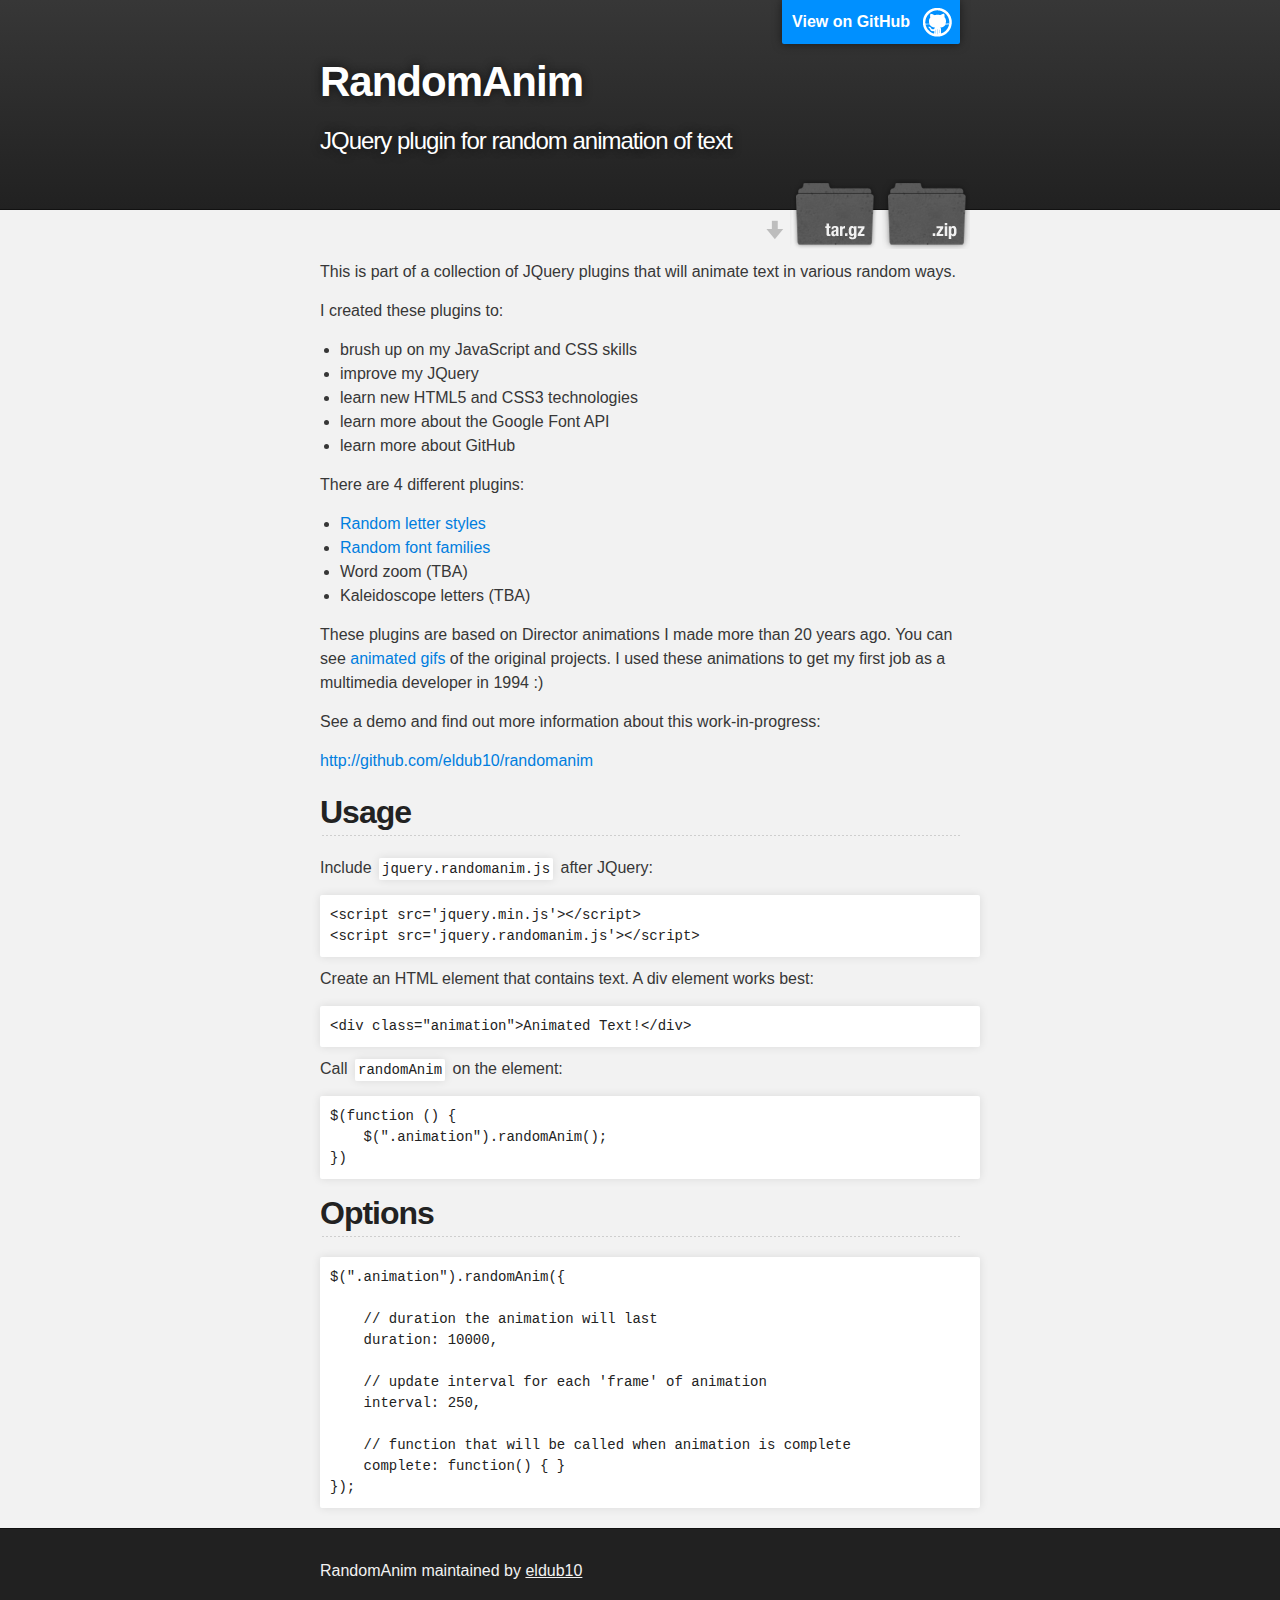
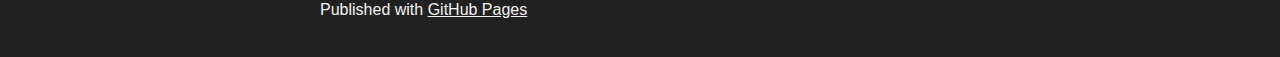
==== index.html @ 1a924863 "Create gh-pages branch via GitHub" ====
<!DOCTYPE html>
<html>

  <head>
    <meta charset='utf-8'>
    <meta http-equiv="X-UA-Compatible" content="chrome=1">
    <meta name="description" content="RandomAnim : JQuery plugin for random animation of text">

    <link rel="stylesheet" type="text/css" media="screen" href="stylesheets/stylesheet.css">

    <title>RandomAnim</title>
  </head>

  <body>

    <!-- HEADER -->
    <div id="header_wrap" class="outer">
        <header class="inner">
          <a id="forkme_banner" href="https://github.com/eldub10/randomanim">View on GitHub</a>

          <h1 id="project_title">RandomAnim</h1>
          <h2 id="project_tagline">JQuery plugin for random animation of text</h2>

            <section id="downloads">
              <a class="zip_download_link" href="https://github.com/eldub10/randomanim/zipball/master">Download this project as a .zip file</a>
              <a class="tar_download_link" href="https://github.com/eldub10/randomanim/tarball/master">Download this project as a tar.gz file</a>
            </section>
        </header>
    </div>

    <!-- MAIN CONTENT -->
    <div id="main_content_wrap" class="outer">
      <section id="main_content" class="inner">
        <p>This is part of a collection of JQuery plugins that will animate text in various random ways.</p>

<p>I created these plugins to:</p>

<ul>
<li>brush up on my JavaScript and CSS skills</li>
<li>improve my JQuery</li>
<li>learn new HTML5 and CSS3 technologies</li>
<li>learn more about the Google Font API</li>
<li>learn more about GitHub</li>
</ul>

<p>There are 4 different plugins:</p>

<ul>
<li><a href="http://github.com/eldub10/randomanim/">Random letter styles</a></li>
<li><a href="http://github.com/eldub10/fontanim/">Random font families</a></li>
<li>Word zoom (TBA)</li>
<li>Kaleidoscope letters (TBA)</li>
</ul>

<p>These plugins are based on Director animations I made more than 20 years ago. You can see <a href="http://github.com/eldub10/randomanim/img/aov.gif">animated gifs</a> of the original projects. I used these animations to get my first job as a multimedia developer in 1994 :)</p>

<p>See a demo and find out more information about this work-in-progress:</p>

<p><a href="http://github.com/eldub10/randomanim">http://github.com/eldub10/randomanim</a></p>

<h2>
<a id="usage" class="anchor" href="#usage" aria-hidden="true"><span class="octicon octicon-link"></span></a>Usage</h2>

<p>Include <code>jquery.randomanim.js</code> after JQuery:</p>

<div class="highlight highlight-html"><pre>&lt;<span class="pl-ent">script</span> <span class="pl-e">src</span>=<span class="pl-s"><span class="pl-pds">'</span>jquery.min.js<span class="pl-pds">'</span></span>&gt;&lt;/<span class="pl-ent">script</span>&gt;
&lt;<span class="pl-ent">script</span> <span class="pl-e">src</span>=<span class="pl-s"><span class="pl-pds">'</span>jquery.randomanim.js<span class="pl-pds">'</span></span>&gt;&lt;/<span class="pl-ent">script</span>&gt;</pre></div>

<p>Create an HTML element that contains text. A div element works best:</p>

<div class="highlight highlight-html"><pre>&lt;<span class="pl-ent">div</span> <span class="pl-e">class</span>=<span class="pl-s"><span class="pl-pds">"</span>animation<span class="pl-pds">"</span></span>&gt;Animated Text!&lt;/<span class="pl-ent">div</span>&gt;</pre></div>

<p>Call <code>randomAnim</code> on the element:</p>

<div class="highlight highlight-js"><pre>$(<span class="pl-k">function</span> () {
    $(<span class="pl-s"><span class="pl-pds">"</span>.animation<span class="pl-pds">"</span></span>).randomAnim();
})</pre></div>

<h2>
<a id="options" class="anchor" href="#options" aria-hidden="true"><span class="octicon octicon-link"></span></a>Options</h2>

<div class="highlight highlight-js"><pre>$(<span class="pl-s"><span class="pl-pds">"</span>.animation<span class="pl-pds">"</span></span>).randomAnim({

    <span class="pl-c">// duration the animation will last</span>
    duration<span class="pl-k">:</span> <span class="pl-c1">10000</span>,

    <span class="pl-c">// update interval for each 'frame' of animation</span>
    interval<span class="pl-k">:</span> <span class="pl-c1">250</span>,

    <span class="pl-c">// function that will be called when animation is complete</span>
    <span class="pl-en">complete</span>: <span class="pl-k">function</span>() { }
});</pre></div>
      </section>
    </div>

    <!-- FOOTER  -->
    <div id="footer_wrap" class="outer">
      <footer class="inner">
        <p class="copyright">RandomAnim maintained by <a href="https://github.com/eldub10">eldub10</a></p>
        <p>Published with <a href="https://pages.github.com">GitHub Pages</a></p>
      </footer>
    </div>

    

  </body>
</html>
---- stylesheets/stylesheet.css ----
/*******************************************************************************
Slate Theme for GitHub Pages
by Jason Costello, @jsncostello
*******************************************************************************/

@import url(pygment_trac.css);

/*******************************************************************************
MeyerWeb Reset
*******************************************************************************/

html, body, div, span, applet, object, iframe,
h1, h2, h3, h4, h5, h6, p, blockquote, pre,
a, abbr, acronym, address, big, cite, code,
del, dfn, em, img, ins, kbd, q, s, samp,
small, strike, strong, sub, sup, tt, var,
b, u, i, center,
dl, dt, dd, ol, ul, li,
fieldset, form, label, legend,
table, caption, tbody, tfoot, thead, tr, th, td,
article, aside, canvas, details, embed,
figure, figcaption, footer, header, hgroup,
menu, nav, output, ruby, section, summary,
time, mark, audio, video {
  margin: 0;
  padding: 0;
  border: 0;
  font: inherit;
  vertical-align: baseline;
}

/* HTML5 display-role reset for older browsers */
article, aside, details, figcaption, figure,
footer, header, hgroup, menu, nav, section {
  display: block;
}

ol, ul {
  list-style: none;
}

table {
  border-collapse: collapse;
  border-spacing: 0;
}

/*******************************************************************************
Theme Styles
*******************************************************************************/

body {
  box-sizing: border-box;
  color:#373737;
  background: #212121;
  font-size: 16px;
  font-family: 'Myriad Pro', Calibri, Helvetica, Arial, sans-serif;
  line-height: 1.5;
  -webkit-font-smoothing: antialiased;
}

h1, h2, h3, h4, h5, h6 {
  margin: 10px 0;
  font-weight: 700;
  color:#222222;
  font-family: 'Lucida Grande', 'Calibri', Helvetica, Arial, sans-serif;
  letter-spacing: -1px;
}

h1 {
  font-size: 36px;
  font-weight: 700;
}

h2 {
  padding-bottom: 10px;
  font-size: 32px;
  background: url('../images/bg_hr.png') repeat-x bottom;
}

h3 {
  font-size: 24px;
}

h4 {
  font-size: 21px;
}

h5 {
  font-size: 18px;
}

h6 {
  font-size: 16px;
}

p {
  margin: 10px 0 15px 0;
}

footer p {
  color: #f2f2f2;
}

a {
  text-decoration: none;
  color: #007edf;
  text-shadow: none;

  transition: color 0.5s ease;
  transition: text-shadow 0.5s ease;
  -webkit-transition: color 0.5s ease;
  -webkit-transition: text-shadow 0.5s ease;
  -moz-transition: color 0.5s ease;
  -moz-transition: text-shadow 0.5s ease;
  -o-transition: color 0.5s ease;
  -o-transition: text-shadow 0.5s ease;
  -ms-transition: color 0.5s ease;
  -ms-transition: text-shadow 0.5s ease;
}

a:hover, a:focus {text-decoration: underline;}

footer a {
  color: #F2F2F2;
  text-decoration: underline;
}

em {
  font-style: italic;
}

strong {
  font-weight: bold;
}

img {
  position: relative;
  margin: 0 auto;
  max-width: 739px;
  padding: 5px;
  margin: 10px 0 10px 0;
  border: 1px solid #ebebeb;

  box-shadow: 0 0 5px #ebebeb;
  -webkit-box-shadow: 0 0 5px #ebebeb;
  -moz-box-shadow: 0 0 5px #ebebeb;
  -o-box-shadow: 0 0 5px #ebebeb;
  -ms-box-shadow: 0 0 5px #ebebeb;
}

p img {
  display: inline;
  margin: 0;
  padding: 0;
  vertical-align: middle;
  text-align: center;
  border: none;
}

pre, code {
  width: 100%;
  color: #222;
  background-color: #fff;

  font-family: Monaco, "Bitstream Vera Sans Mono", "Lucida Console", Terminal, monospace;
  font-size: 14px;

  border-radius: 2px;
  -moz-border-radius: 2px;
  -webkit-border-radius: 2px;
}

pre {
  width: 100%;
  padding: 10px;
  box-shadow: 0 0 10px rgba(0,0,0,.1);
  overflow: auto;
}

code {
  padding: 3px;
  margin: 0 3px;
  box-shadow: 0 0 10px rgba(0,0,0,.1);
}

pre code {
  display: block;
  box-shadow: none;
}

blockquote {
  color: #666;
  margin-bottom: 20px;
  padding: 0 0 0 20px;
  border-left: 3px solid #bbb;
}


ul, ol, dl {
  margin-bottom: 15px
}

ul {
  list-style-position: inside;
  list-style: disc;
  padding-left: 20px;
}

ol {
  list-style-position: inside;
  list-style: decimal;
  padding-left: 20px;
}

dl dt {
  font-weight: bold;
}

dl dd {
  padding-left: 20px;
  font-style: italic;
}

dl p {
  padding-left: 20px;
  font-style: italic;
}

hr {
  height: 1px;
  margin-bottom: 5px;
  border: none;
  background: url('../images/bg_hr.png') repeat-x center;
}

table {
  border: 1px solid #373737;
  margin-bottom: 20px;
  text-align: left;
 }

th {
  font-family: 'Lucida Grande', 'Helvetica Neue', Helvetica, Arial, sans-serif;
  padding: 10px;
  background: #373737;
  color: #fff;
 }

td {
  padding: 10px;
  border: 1px solid #373737;
 }

form {
  background: #f2f2f2;
  padding: 20px;
}

/*******************************************************************************
Full-Width Styles
*******************************************************************************/

.outer {
  width: 100%;
}

.inner {
  position: relative;
  max-width: 640px;
  padding: 20px 10px;
  margin: 0 auto;
}

#forkme_banner {
  display: block;
  position: absolute;
  top:0;
  right: 10px;
  z-index: 10;
  padding: 10px 50px 10px 10px;
  color: #fff;
  background: url('../images/blacktocat.png') #0090ff no-repeat 95% 50%;
  font-weight: 700;
  box-shadow: 0 0 10px rgba(0,0,0,.5);
  border-bottom-left-radius: 2px;
  border-bottom-right-radius: 2px;
}

#header_wrap {
  background: #212121;
  background: -moz-linear-gradient(top, #373737, #212121);
  background: -webkit-linear-gradient(top, #373737, #212121);
  background: -ms-linear-gradient(top, #373737, #212121);
  background: -o-linear-gradient(top, #373737, #212121);
  background: linear-gradient(top, #373737, #212121);
}

#header_wrap .inner {
  padding: 50px 10px 30px 10px;
}

#project_title {
  margin: 0;
  color: #fff;
  font-size: 42px;
  font-weight: 700;
  text-shadow: #111 0px 0px 10px;
}

#project_tagline {
  color: #fff;
  font-size: 24px;
  font-weight: 300;
  background: none;
  text-shadow: #111 0px 0px 10px;
}

#downloads {
  position: absolute;
  width: 210px;
  z-index: 10;
  bottom: -40px;
  right: 0;
  height: 70px;
  background: url('../images/icon_download.png') no-repeat 0% 90%;
}

.zip_download_link {
  display: block;
  float: right;
  width: 90px;
  height:70px;
  text-indent: -5000px;
  overflow: hidden;
  background: url(../images/sprite_download.png) no-repeat bottom left;
}

.tar_download_link {
  display: block;
  float: right;
  width: 90px;
  height:70px;
  text-indent: -5000px;
  overflow: hidden;
  background: url(../images/sprite_download.png) no-repeat bottom right;
  margin-left: 10px;
}

.zip_download_link:hover {
  background: url(../images/sprite_download.png) no-repeat top left;
}

.tar_download_link:hover {
  background: url(../images/sprite_download.png) no-repeat top right;
}

#main_content_wrap {
  background: #f2f2f2;
  border-top: 1px solid #111;
  border-bottom: 1px solid #111;
}

#main_content {
  padding-top: 40px;
}

#footer_wrap {
  background: #212121;
}



/*******************************************************************************
Small Device Styles
*******************************************************************************/

@media screen and (max-width: 480px) {
  body {
    font-size:14px;
  }

  #downloads {
    display: none;
  }

  .inner {
    min-width: 320px;
    max-width: 480px;
  }

  #project_title {
  font-size: 32px;
  }

  h1 {
    font-size: 28px;
  }

  h2 {
    font-size: 24px;
  }

  h3 {
    font-size: 21px;
  }

  h4 {
    font-size: 18px;
  }

  h5 {
    font-size: 14px;
  }

  h6 {
    font-size: 12px;
  }

  code, pre {
    min-width: 320px;
    max-width: 480px;
    font-size: 11px;
  }

}
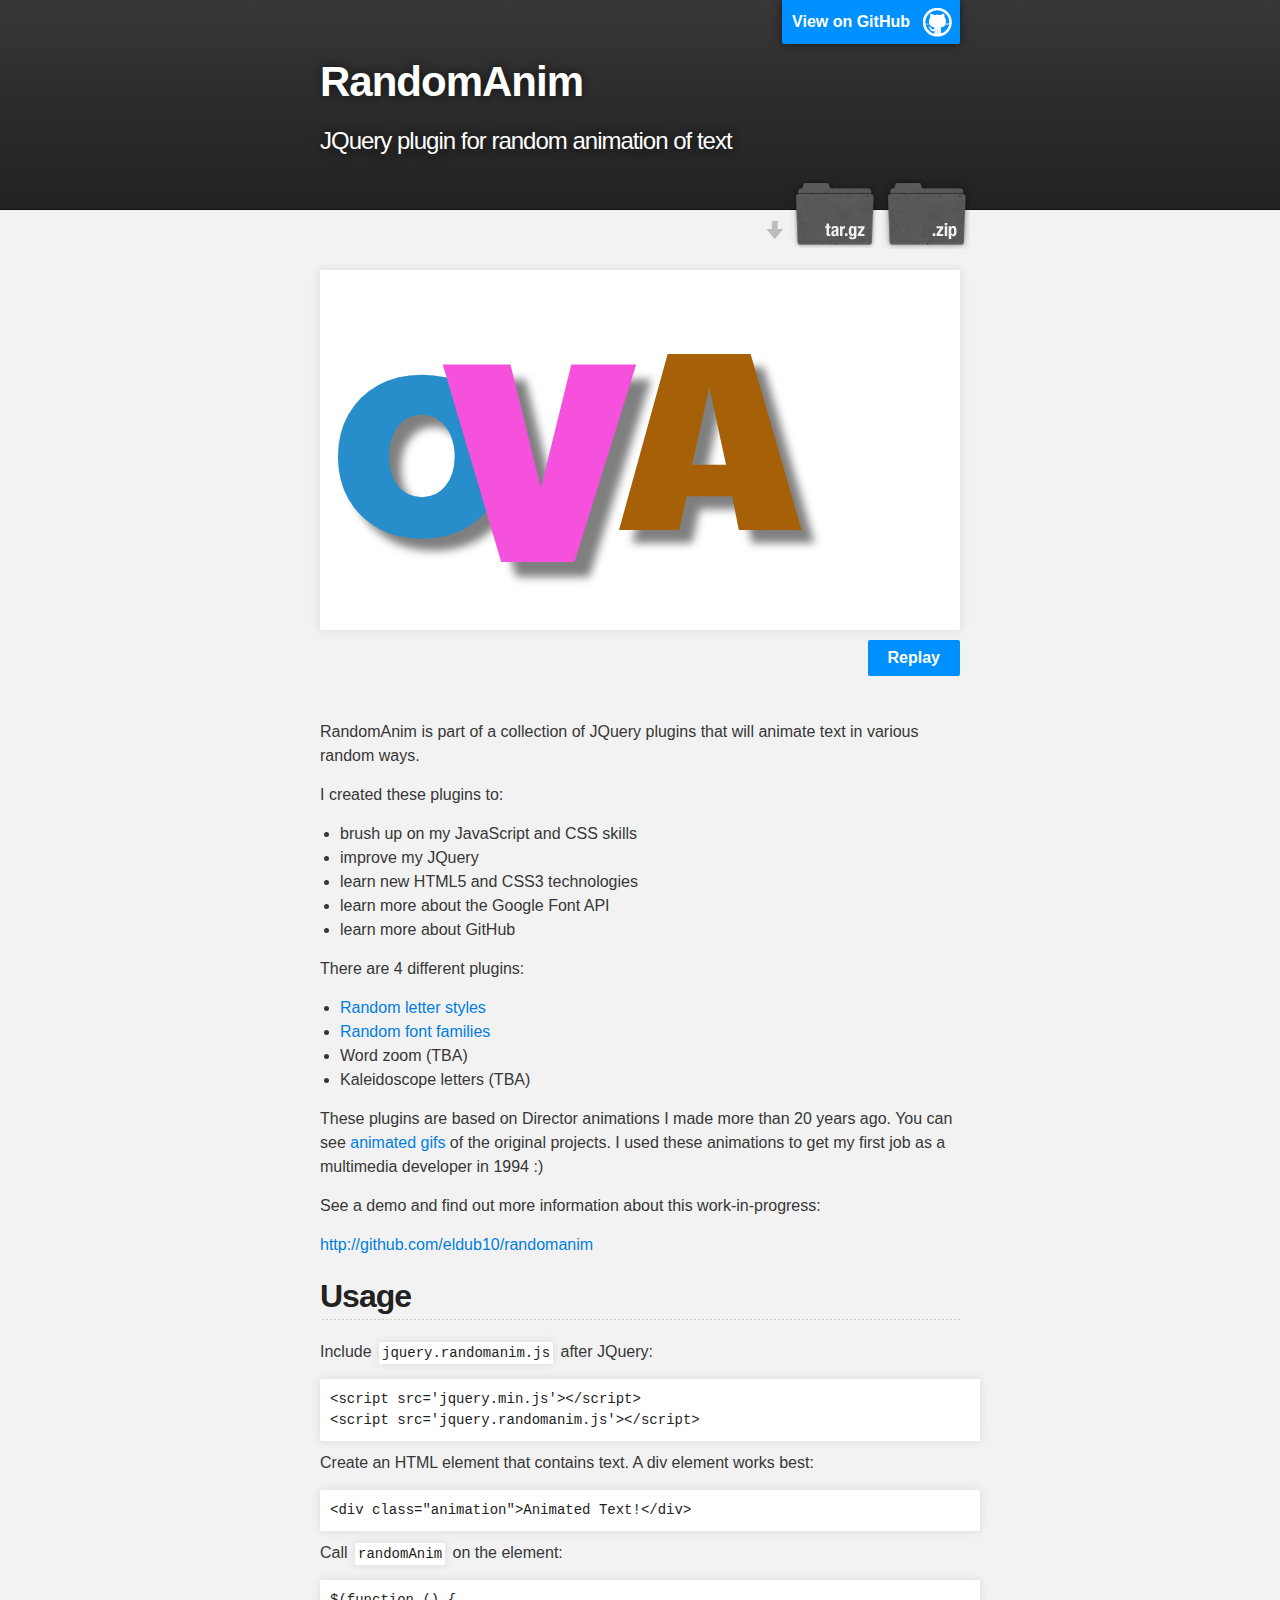
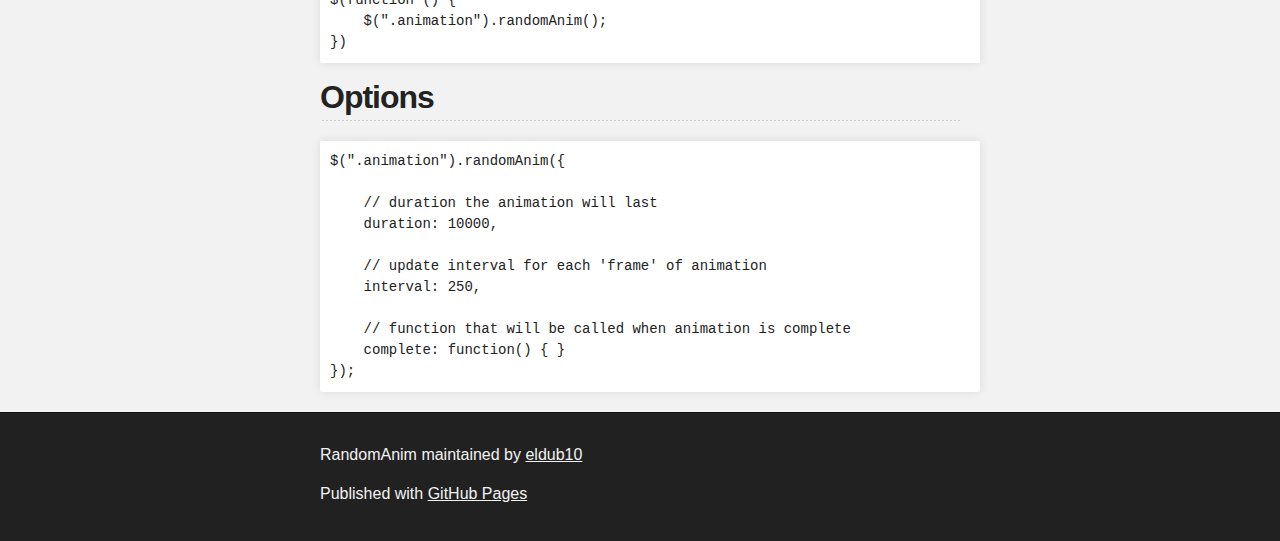
==== commit 6c3302fd: "added demo animation to project webpage" ====
--- a/index.html
+++ b/index.html
@@ -6,6 +6,7 @@
     <meta http-equiv="X-UA-Compatible" content="chrome=1">
     <meta name="description" content="RandomAnim : JQuery plugin for random animation of text">
 
+    <link href='http://fonts.googleapis.com/css?family=Paytone+One|Raleway' rel='stylesheet' type='text/css' />
     <link rel="stylesheet" type="text/css" media="screen" href="stylesheets/stylesheet.css">
 
     <title>RandomAnim</title>
@@ -30,8 +31,18 @@
 
     <!-- MAIN CONTENT -->
     <div id="main_content_wrap" class="outer">
+
+      <div class="container">
+        <div class="animation">AOV</div>
+        <div class="tagline">Analysis of Variance</div>
+      </div>
+      <div class="container2">
+	      <a id="replay">Replay</a>
+      </div>
+
       <section id="main_content" class="inner">
-        <p>This is part of a collection of JQuery plugins that will animate text in various random ways.</p>
+
+<p>RandomAnim is part of a collection of JQuery plugins that will animate text in various random ways.</p>
 
 <p>I created these plugins to:</p>
 
@@ -101,7 +112,9 @@
       </footer>
     </div>
 
-    
+    <script src="https://ajax.googleapis.com/ajax/libs/jquery/2.1.3/jquery.min.js"></script>
+    <script src="javascripts/jquery.randomanim.js"></script>
+    <script src="javascripts/main.js"></script>
 
   </body>
 </html>
--- a/stylesheets/stylesheet.css
+++ b/stylesheets/stylesheet.css
@@ -368,7 +368,48 @@
   background: #212121;
 }
 
-
+/*******************************************************************************
+randomanim
+*******************************************************************************/
+
+.container {
+  background: #fff;
+  width: 640px;
+  height: 360px;
+  overflow: hidden;
+  margin: 60px auto 0;
+  box-shadow: 0 0 10px rgba(0,0,0,.1);
+}
+.animation {
+  width: 640px;
+  height: 290px;
+  font: 250px/1.2 'Paytone One', fantasy;
+  text-align: center;
+  position: relative;
+}
+.tagline {
+  color: #666;
+  font: 24px/1 'Raleway', sans-serif;
+  text-align: center;
+  display: none;
+}
+.container2 {
+  width: 640px;
+  height: 20px;
+  margin: auto;
+  padding: 10px 0;
+}
+#replay {
+  display: block;
+  float: right;
+  padding: 6px 20px;
+  text-align: center;
+  color: #fff;
+  background: #0090ff;
+  font-weight: 700;
+  border-radius: 2px;
+  cursor: pointer;
+}
 
 /*******************************************************************************
 Small Device Styles
@@ -423,3 +464,4 @@
   }
 
 }
+
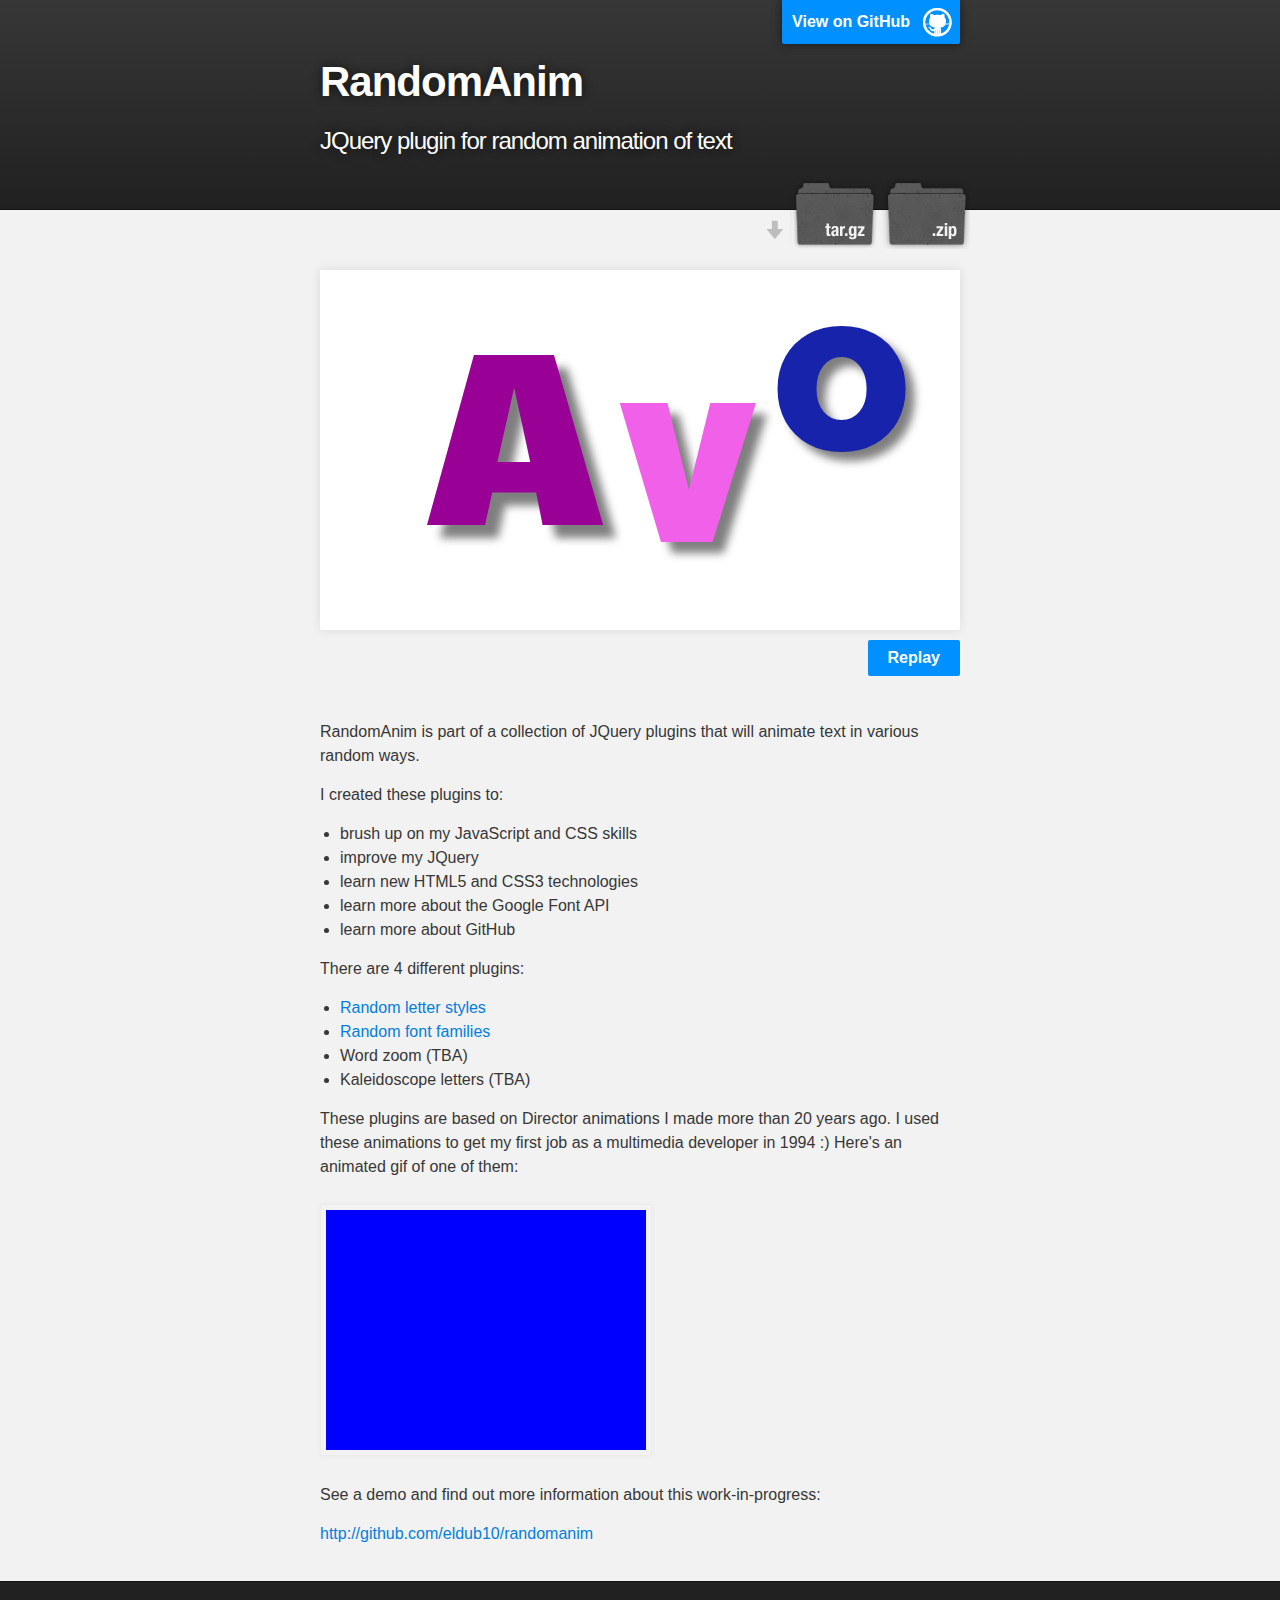
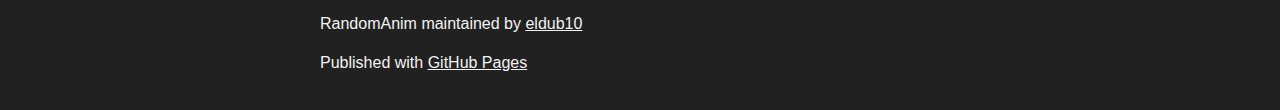
==== commit 50f7f6e2: "added animated gif" ====
--- a/index.html
+++ b/index.html
@@ -42,65 +42,35 @@
 
       <section id="main_content" class="inner">
 
-<p>RandomAnim is part of a collection of JQuery plugins that will animate text in various random ways.</p>
+		<p>RandomAnim is part of a collection of JQuery plugins that will animate text in various random ways.</p>
 
-<p>I created these plugins to:</p>
+		<p>I created these plugins to:</p>
 
-<ul>
-<li>brush up on my JavaScript and CSS skills</li>
-<li>improve my JQuery</li>
-<li>learn new HTML5 and CSS3 technologies</li>
-<li>learn more about the Google Font API</li>
-<li>learn more about GitHub</li>
-</ul>
+		<ul>
+		<li>brush up on my JavaScript and CSS skills</li>
+		<li>improve my JQuery</li>
+		<li>learn new HTML5 and CSS3 technologies</li>
+		<li>learn more about the Google Font API</li>
+		<li>learn more about GitHub</li>
+		</ul>
 
-<p>There are 4 different plugins:</p>
+		<p>There are 4 different plugins:</p>
 
-<ul>
-<li><a href="http://github.com/eldub10/randomanim/">Random letter styles</a></li>
-<li><a href="http://github.com/eldub10/fontanim/">Random font families</a></li>
-<li>Word zoom (TBA)</li>
-<li>Kaleidoscope letters (TBA)</li>
-</ul>
+		<ul>
+		<li><a href="http://github.com/eldub10/randomanim/">Random letter styles</a></li>
+		<li><a href="http://github.com/eldub10/fontanim/">Random font families</a></li>
+		<li>Word zoom (TBA)</li>
+		<li>Kaleidoscope letters (TBA)</li>
+		</ul>
 
-<p>These plugins are based on Director animations I made more than 20 years ago. You can see <a href="http://github.com/eldub10/randomanim/img/aov.gif">animated gifs</a> of the original projects. I used these animations to get my first job as a multimedia developer in 1994 :)</p>
+		<p>These plugins are based on Director animations I made more than 20 years ago. I used these animations to get my first job as a multimedia developer in 1994 :) Here's an animated gif of one of them:</p>
 
-<p>See a demo and find out more information about this work-in-progress:</p>
+		<img src="images/aov.gif" class="animgif">
 
-<p><a href="http://github.com/eldub10/randomanim">http://github.com/eldub10/randomanim</a></p>
+		<p>See a demo and find out more information about this work-in-progress:</p>
 
-<h2>
-<a id="usage" class="anchor" href="#usage" aria-hidden="true"><span class="octicon octicon-link"></span></a>Usage</h2>
+		<p><a href="http://github.com/eldub10/randomanim">http://github.com/eldub10/randomanim</a></p>
 
-<p>Include <code>jquery.randomanim.js</code> after JQuery:</p>
-
-<div class="highlight highlight-html"><pre>&lt;<span class="pl-ent">script</span> <span class="pl-e">src</span>=<span class="pl-s"><span class="pl-pds">'</span>jquery.min.js<span class="pl-pds">'</span></span>&gt;&lt;/<span class="pl-ent">script</span>&gt;
-&lt;<span class="pl-ent">script</span> <span class="pl-e">src</span>=<span class="pl-s"><span class="pl-pds">'</span>jquery.randomanim.js<span class="pl-pds">'</span></span>&gt;&lt;/<span class="pl-ent">script</span>&gt;</pre></div>
-
-<p>Create an HTML element that contains text. A div element works best:</p>
-
-<div class="highlight highlight-html"><pre>&lt;<span class="pl-ent">div</span> <span class="pl-e">class</span>=<span class="pl-s"><span class="pl-pds">"</span>animation<span class="pl-pds">"</span></span>&gt;Animated Text!&lt;/<span class="pl-ent">div</span>&gt;</pre></div>
-
-<p>Call <code>randomAnim</code> on the element:</p>
-
-<div class="highlight highlight-js"><pre>$(<span class="pl-k">function</span> () {
-    $(<span class="pl-s"><span class="pl-pds">"</span>.animation<span class="pl-pds">"</span></span>).randomAnim();
-})</pre></div>
-
-<h2>
-<a id="options" class="anchor" href="#options" aria-hidden="true"><span class="octicon octicon-link"></span></a>Options</h2>
-
-<div class="highlight highlight-js"><pre>$(<span class="pl-s"><span class="pl-pds">"</span>.animation<span class="pl-pds">"</span></span>).randomAnim({
-
-    <span class="pl-c">// duration the animation will last</span>
-    duration<span class="pl-k">:</span> <span class="pl-c1">10000</span>,
-
-    <span class="pl-c">// update interval for each 'frame' of animation</span>
-    interval<span class="pl-k">:</span> <span class="pl-c1">250</span>,
-
-    <span class="pl-c">// function that will be called when animation is complete</span>
-    <span class="pl-en">complete</span>: <span class="pl-k">function</span>() { }
-});</pre></div>
       </section>
     </div>
 
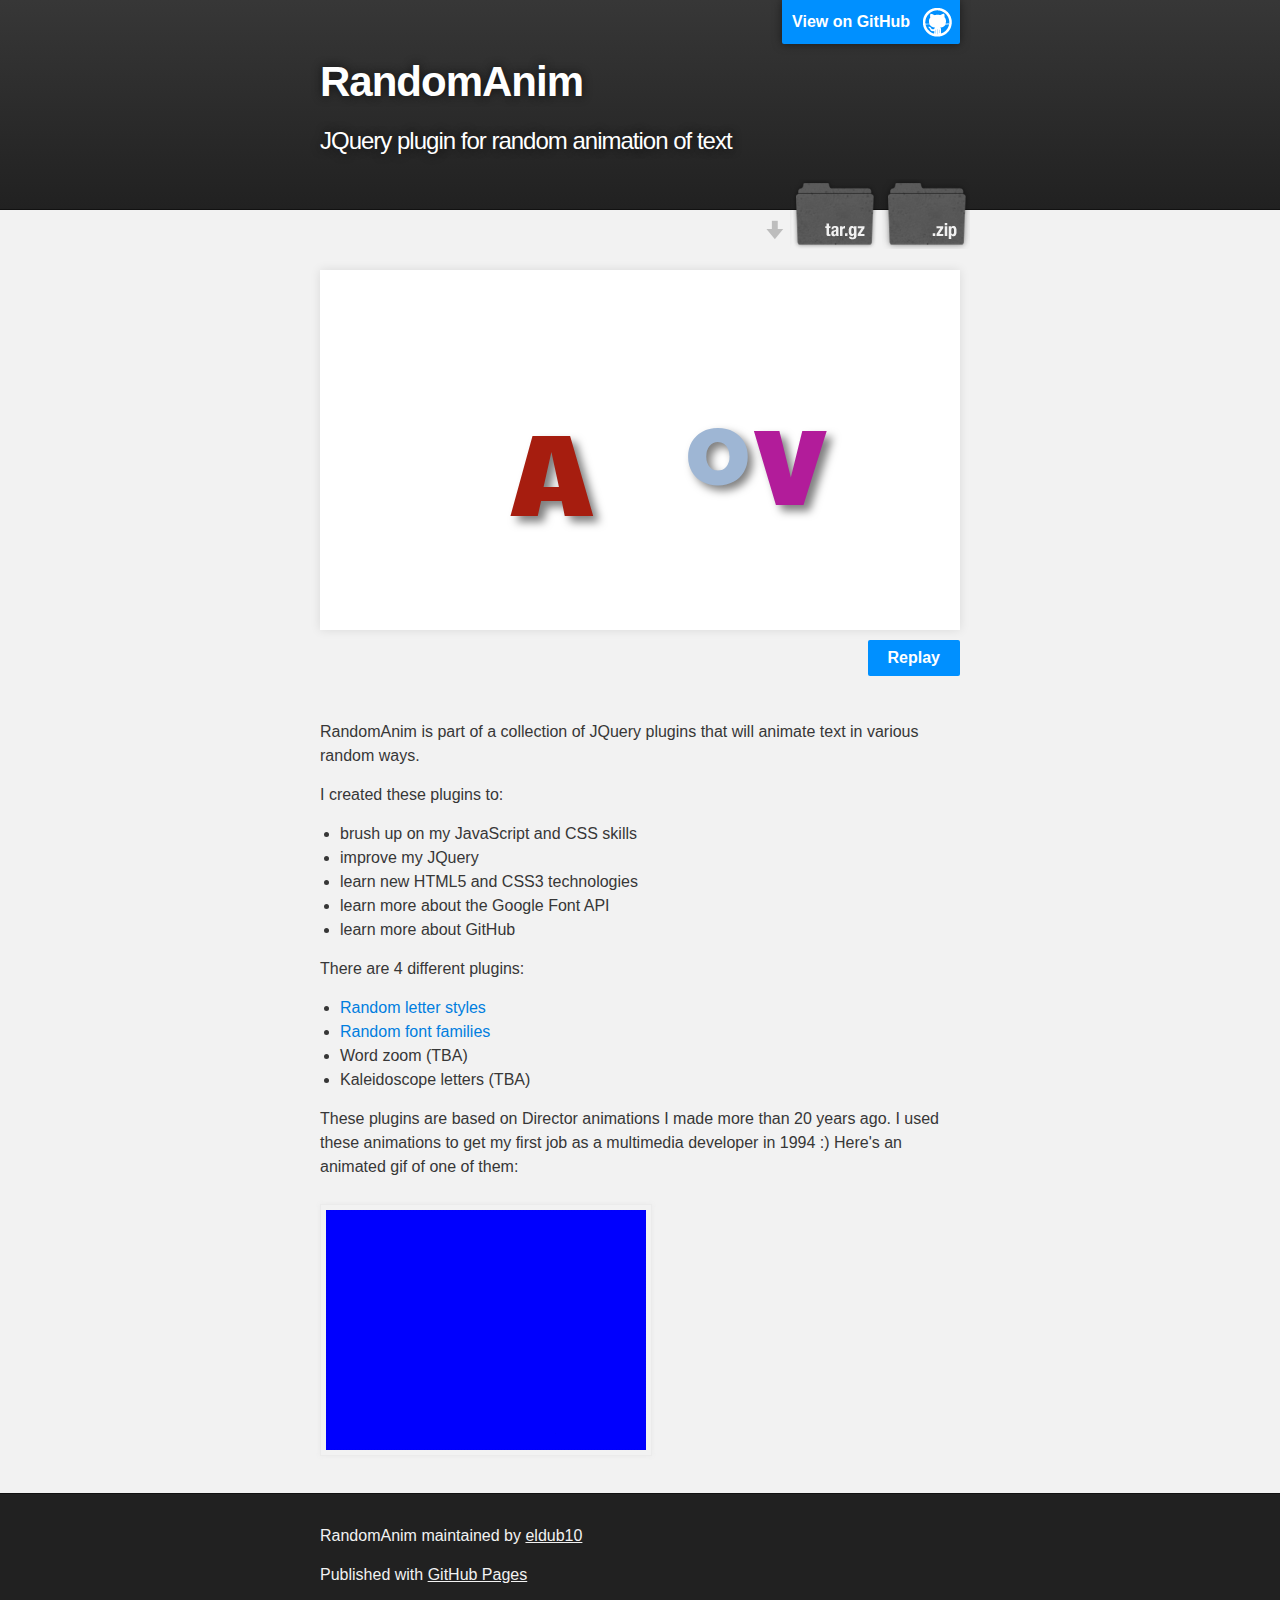
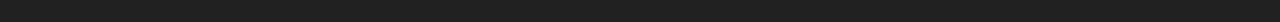
==== commit 35abe80d: "removed redundant link" ====
--- a/index.html
+++ b/index.html
@@ -67,10 +67,6 @@
 
 		<img src="images/aov.gif" class="animgif">
 
-		<p>See a demo and find out more information about this work-in-progress:</p>
-
-		<p><a href="http://github.com/eldub10/randomanim">http://github.com/eldub10/randomanim</a></p>
-
       </section>
     </div>
 
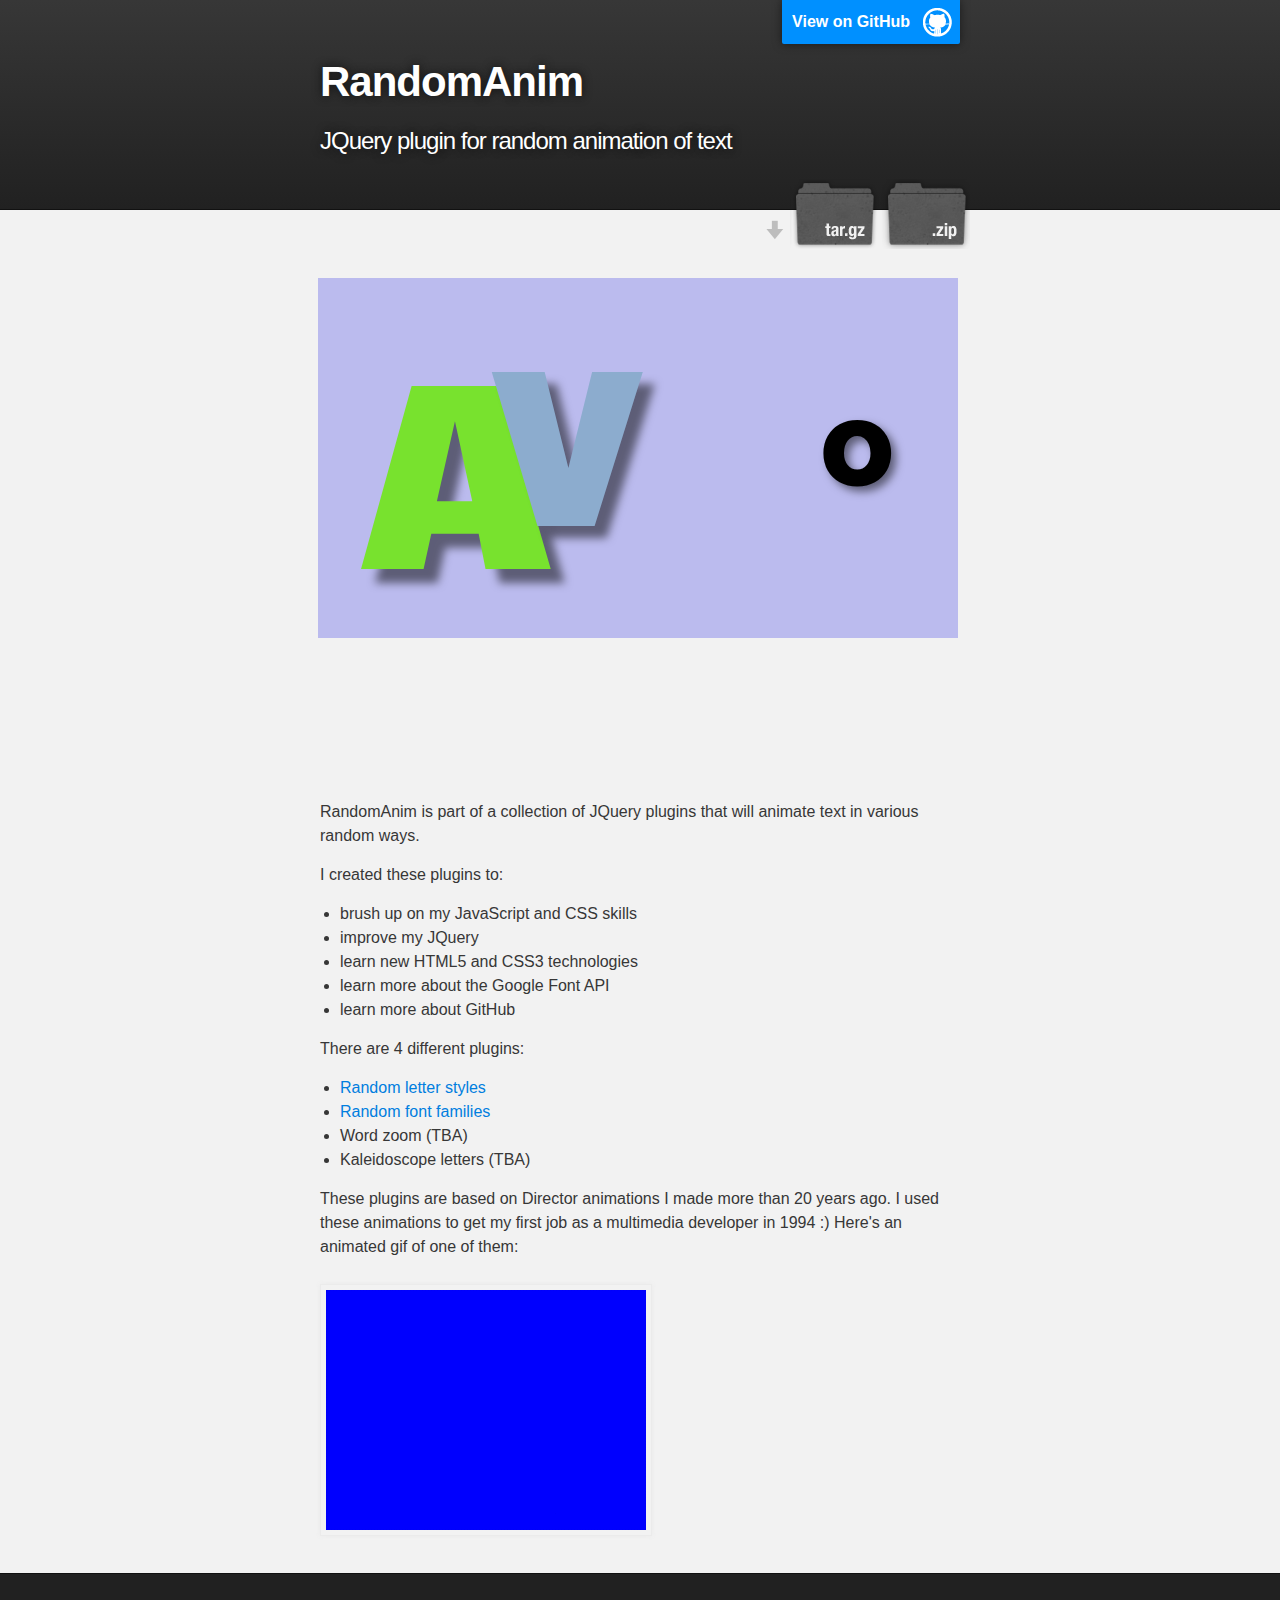
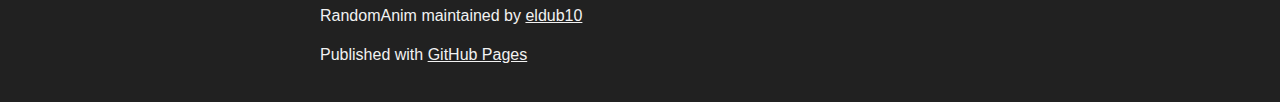
==== commit 868189a5: "moved demo to gh_pages branch and inserted as iframe" ====
--- a/index.html
+++ b/index.html
@@ -32,13 +32,7 @@
     <!-- MAIN CONTENT -->
     <div id="main_content_wrap" class="outer">
 
-      <div class="container">
-        <div class="animation">AOV</div>
-        <div class="tagline">Analysis of Variance</div>
-      </div>
-      <div class="container2">
-	      <a id="replay">Replay</a>
-      </div>
+      <iframe class="demo" src="demo.html" scrolling="no"></iframe>
 
       <section id="main_content" class="inner">
 
--- a/stylesheets/stylesheet.css
+++ b/stylesheets/stylesheet.css
@@ -369,49 +369,6 @@
 }
 
 /*******************************************************************************
-randomanim
-*******************************************************************************/
-
-.container {
-  background: #fff;
-  width: 640px;
-  height: 360px;
-  overflow: hidden;
-  margin: 60px auto 0;
-  box-shadow: 0 0 10px rgba(0,0,0,.1);
-}
-.animation {
-  width: 640px;
-  height: 290px;
-  font: 250px/1.2 'Paytone One', fantasy;
-  text-align: center;
-  position: relative;
-}
-.tagline {
-  color: #666;
-  font: 24px/1 'Raleway', sans-serif;
-  text-align: center;
-  display: none;
-}
-.container2 {
-  width: 640px;
-  height: 20px;
-  margin: auto;
-  padding: 10px 0;
-}
-#replay {
-  display: block;
-  float: right;
-  padding: 6px 20px;
-  text-align: center;
-  color: #fff;
-  background: #0090ff;
-  font-weight: 700;
-  border-radius: 2px;
-  cursor: pointer;
-}
-
-/*******************************************************************************
 Small Device Styles
 *******************************************************************************/
 
@@ -465,3 +422,13 @@
 
 }
 
+/*******************************************************************************
+RandomAnim
+*******************************************************************************/
+
+.demo {
+  display: block;
+  width: 660px;
+  height: 480px;
+  margin: 60px auto 0;
+}